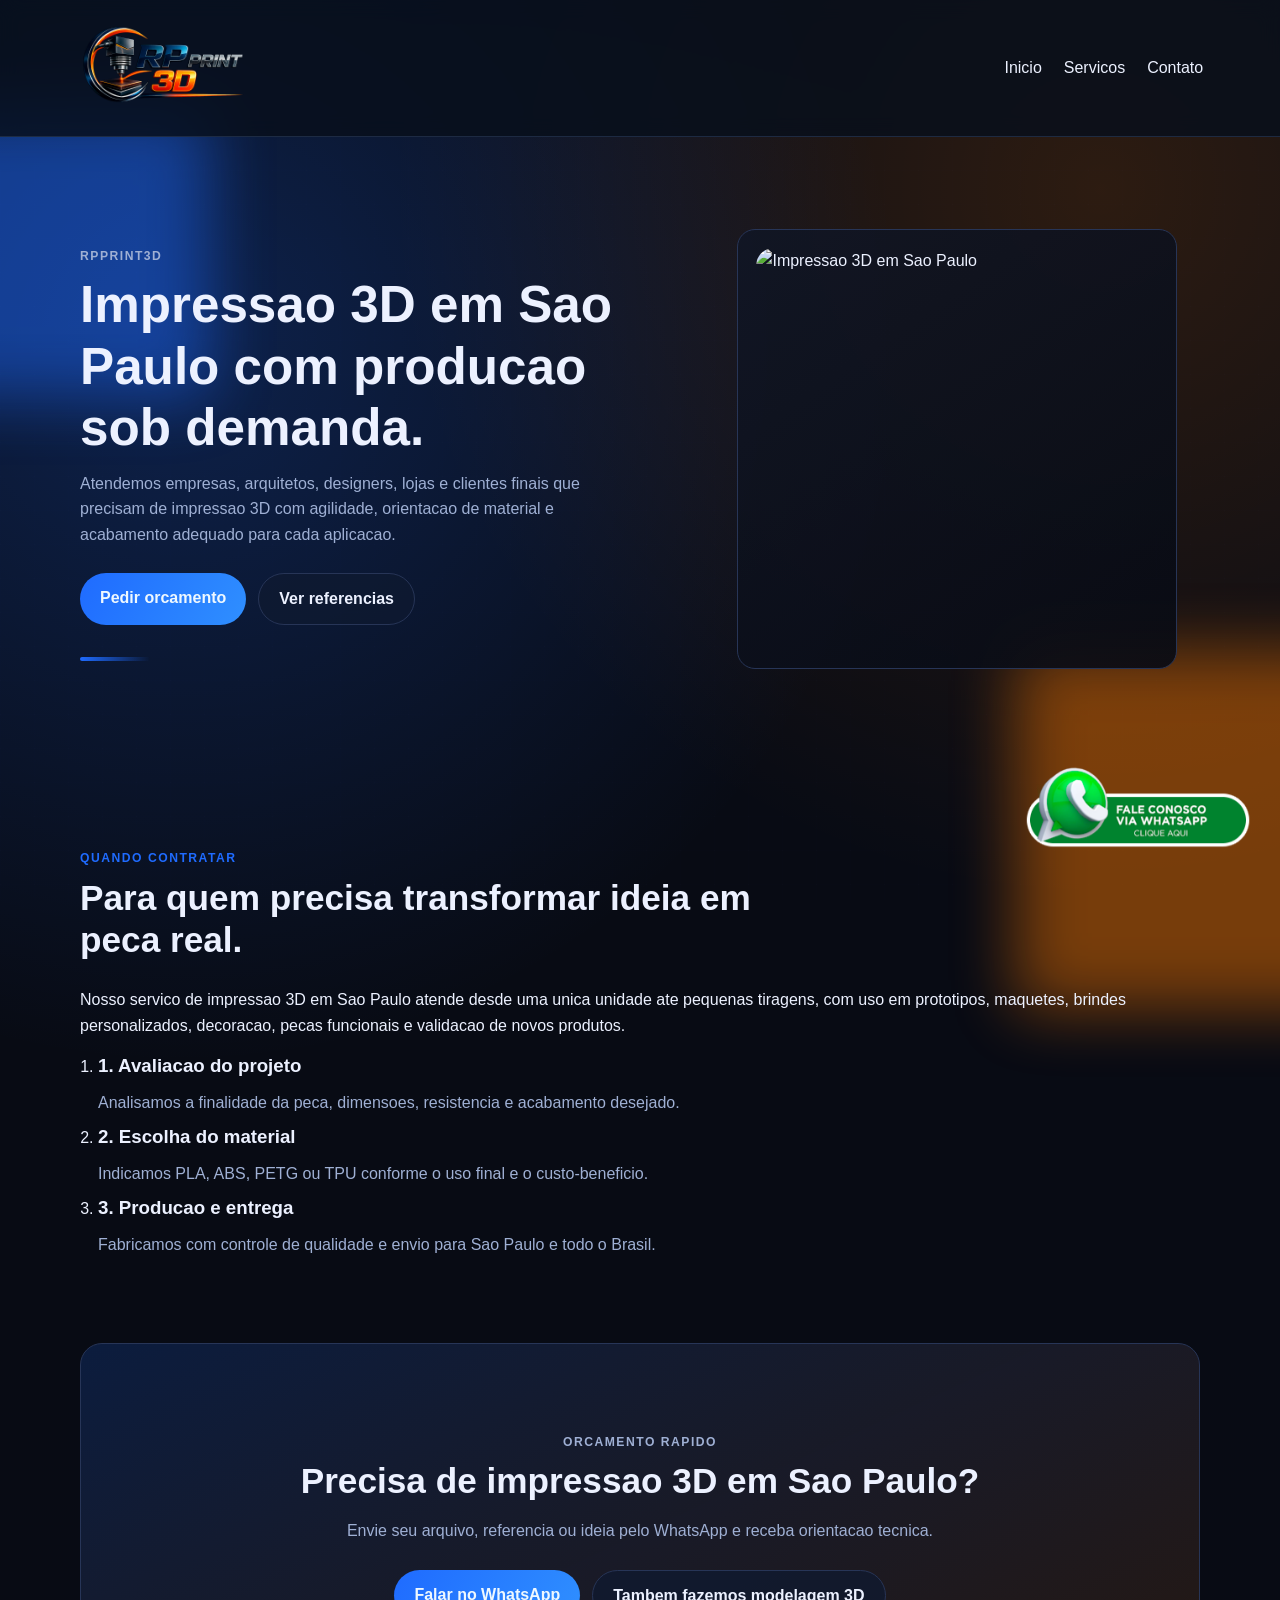
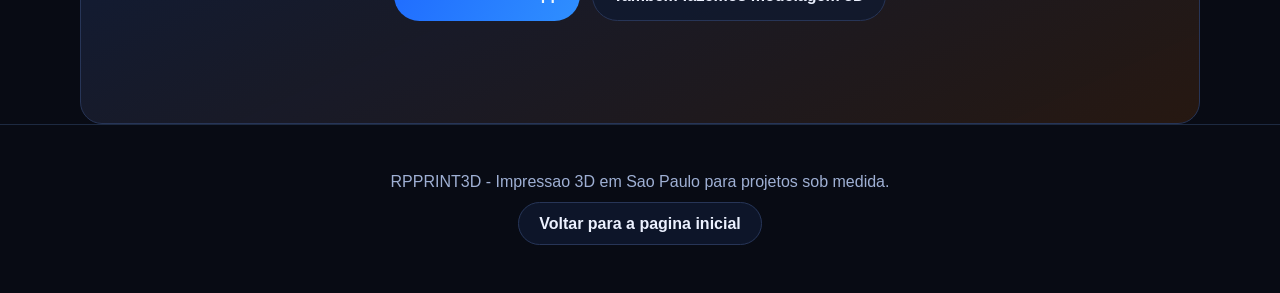
==== impressao-3d-sao-paulo.html @ 9e6063a4 "Melhora SEO e adiciona paginas de servico" ====
<!DOCTYPE html>
<html lang="pt-BR">
<head>
  <meta charset="UTF-8">
  <meta name="viewport" content="width=device-width, initial-scale=1.0">
  <meta name="description" content="Impressao 3D em Sao Paulo para prototipos, brindes, maquetes, pecas tecnicas e projetos sob medida. Atendimento rapido com orcamento via WhatsApp.">
  <meta name="robots" content="index, follow">
  <link rel="canonical" href="https://pellizzaro82.github.io/SiteRPPRINT3D/impressao-3d-sao-paulo.html">
  <title>Impressao 3D em Sao Paulo | RPPRINT3D</title>
  <meta property="og:title" content="Impressao 3D em Sao Paulo | RPPRINT3D">
  <meta property="og:description" content="Servico de impressao 3D em Sao Paulo para empresas e clientes finais, com producao sob demanda e suporte tecnico.">
  <meta property="og:image" content="https://i.pinimg.com/736x/ea/80/e9/ea80e91f7a035674204eea4738184180.jpg">
  <meta property="og:url" content="https://pellizzaro82.github.io/SiteRPPRINT3D/impressao-3d-sao-paulo.html">
  <meta property="og:type" content="website">
  <link rel="icon" type="image/png" href="Logo RPPRINT 3d.png">
  <script type="application/ld+json">
    {
      "@context": "https://schema.org",
      "@type": "Service",
      "name": "Impressao 3D em Sao Paulo",
      "provider": {
        "@type": "ProfessionalService",
        "name": "RPPRINT3D",
        "url": "https://pellizzaro82.github.io/SiteRPPRINT3D/"
      },
      "areaServed": "Sao Paulo, SP",
      "url": "https://pellizzaro82.github.io/SiteRPPRINT3D/impressao-3d-sao-paulo.html",
      "description": "Servico de impressao 3D em Sao Paulo para prototipos, maquetes, brindes e pecas sob medida."
    }
  </script>
  <link rel="stylesheet" href="style.css">
</head>
<body>
  <div class="bg-shape bg-shape-a"></div>
  <div class="bg-shape bg-shape-b"></div>

  <header class="site-header">
    <a href="index.html#topo" class="logo" aria-label="RPPRINT3D - Inicio">
      <img src="Logo RPPRINT 3d.png" alt="Logo RPPRINT3D" class="logo-img">
    </a>
    <button class="menu-btn" id="menuBtn" aria-label="Abrir menu">Menu</button>
    <nav class="nav" id="navMenu">
      <a href="index.html">Inicio</a>
      <a href="index.html#servicos">Servicos</a>
      <a href="index.html#contato">Contato</a>
    </nav>
  </header>

  <main>
    <section class="hero section reveal">
      <div class="hero-copy">
        <p class="eyebrow">RPPRINT3D</p>
        <h1>Impressao 3D em Sao Paulo com producao sob demanda.</h1>
        <p>
          Atendemos empresas, arquitetos, designers, lojas e clientes finais que precisam de impressao 3D com agilidade,
          orientacao de material e acabamento adequado para cada aplicacao.
        </p>
        <div class="hero-cta">
          <a class="btn btn-primary" href="https://wa.me/5511964532979" target="_blank" rel="noopener noreferrer">Pedir orcamento</a>
          <a class="btn btn-ghost" href="index.html#portfolio">Ver referencias</a>
        </div>
      </div>
      <figure class="hero-media">
        <img id="heroSlideImage" src="https://i.pinimg.com/736x/ea/80/e9/ea80e91f7a035674204eea4738184180.jpg" alt="Impressao 3D em Sao Paulo">
      </figure>
    </section>

    <section class="section reveal">
      <div class="section-head">
        <p class="eyebrow">Quando contratar</p>
        <h2>Para quem precisa transformar ideia em peca real.</h2>
      </div>
      <p>
        Nosso servico de impressao 3D em Sao Paulo atende desde uma unica unidade ate pequenas tiragens, com uso em prototipos,
        maquetes, brindes personalizados, decoracao, pecas funcionais e validacao de novos produtos.
      </p>
      <ol class="steps">
        <li>
          <h3>1. Avaliacao do projeto</h3>
          <p>Analisamos a finalidade da peca, dimensoes, resistencia e acabamento desejado.</p>
        </li>
        <li>
          <h3>2. Escolha do material</h3>
          <p>Indicamos PLA, ABS, PETG ou TPU conforme o uso final e o custo-beneficio.</p>
        </li>
        <li>
          <h3>3. Producao e entrega</h3>
          <p>Fabricamos com controle de qualidade e envio para Sao Paulo e todo o Brasil.</p>
        </li>
      </ol>
    </section>

    <section class="section cta reveal">
      <p class="eyebrow">Orcamento rapido</p>
      <h2>Precisa de impressao 3D em Sao Paulo?</h2>
      <p>Envie seu arquivo, referencia ou ideia pelo WhatsApp e receba orientacao tecnica.</p>
      <div class="hero-cta" style="justify-content:center;">
        <a class="btn btn-primary" href="https://wa.me/5511964532979" target="_blank" rel="noopener noreferrer">Falar no WhatsApp</a>
        <a class="btn btn-ghost" href="modelagem-3d-personalizada.html">Tambem fazemos modelagem 3D</a>
      </div>
    </section>
  </main>

  <footer class="site-footer">
    <p>RPPRINT3D - Impressao 3D em Sao Paulo para projetos sob medida.</p>
    <p><a class="btn btn-ghost" href="index.html">Voltar para a pagina inicial</a></p>
  </footer>

  <a class="whatsapp-float" href="https://wa.me/5511964532979" target="_blank" rel="noopener noreferrer" aria-label="Chamar no WhatsApp">
    <img src="cttwhatsapp" alt="WhatsApp">
  </a>

  <script src="script.js"></script>
</body>
</html>
---- style.css ----
:root {
  --bg: #080b14;
  --surface: #111625;
  --surface-2: #0c1325;
  --text: #ecf1ff;
  --muted: #9fb0d4;
  --brand: #1f6bff;
  --brand-2: #ff7a00;
  --border: #273557;
  --shadow: 0 20px 42px rgba(2, 8, 23, 0.42);
  --radius: 18px;
}

* {
  box-sizing: border-box;
}

html,
body {
  margin: 0;
  padding: 0;
  scroll-behavior: smooth;
}

body {
  font-family: "Space Grotesk", sans-serif;
  color: var(--text);
  background: radial-gradient(circle at 14% 18%, rgba(31, 107, 255, 0.24) 0%, rgba(31, 107, 255, 0) 38%),
    radial-gradient(circle at 86% 10%, rgba(255, 122, 0, 0.15) 0%, rgba(255, 122, 0, 0) 35%),
    var(--bg);
  line-height: 1.6;
  position: relative;
  overflow-x: hidden;
}

body::before {
  content: "";
  position: fixed;
  inset: 0;
  pointer-events: none;
  background-image: linear-gradient(rgba(148, 163, 184, 0.08) 1px, transparent 1px),
    linear-gradient(90deg, rgba(148, 163, 184, 0.08) 1px, transparent 1px);
  background-size: 34px 34px;
  opacity: 0.15;
  z-index: -1;
}

.bg-shape {
  position: fixed;
  z-index: -1;
  filter: blur(32px);
  opacity: 0.45;
}

.bg-shape-a {
  width: 290px;
  height: 290px;
  background: #1f6bff;
  top: 12%;
  left: -80px;
}

.bg-shape-b {
  width: 360px;
  height: 360px;
  background: #ff7a00;
  bottom: -110px;
  right: -95px;
}

.site-header {
  position: sticky;
  top: 0;
  z-index: 20;
  background: rgba(8, 15, 28, 0.82);
  backdrop-filter: blur(10px);
  border-bottom: 1px solid rgba(36, 50, 77, 0.8);
  padding: 12px 6vw;
  display: flex;
  align-items: center;
  justify-content: space-between;
}

.logo {
  text-decoration: none;
  display: inline-flex;
  align-items: center;
}

.logo-img {
  width: 168px;
  max-width: 34vw;
  height: auto;
  display: block;
}

.nav {
  display: flex;
  gap: 22px;
}

.nav a {
  color: var(--text);
  text-decoration: none;
  font-weight: 500;
}

.nav a:hover {
  color: var(--brand);
}

.menu-btn {
  display: none;
  border: 1px solid var(--border);
  background: var(--surface);
  color: var(--text);
  border-radius: 999px;
  padding: 8px 14px;
  font-family: inherit;
  font-weight: 600;
}

.section {
  width: min(1120px, 88vw);
  margin: 0 auto;
  padding: 76px 0;
}

.hero {
  display: grid;
  grid-template-columns: 1.1fr 0.9fr;
  align-items: center;
  gap: 42px;
  min-height: auto;
}

.eyebrow {
  text-transform: uppercase;
  letter-spacing: 1.5px;
  font-size: 0.76rem;
  color: var(--brand);
  font-weight: 700;
  margin-bottom: 8px;
}

h1,
h2,
h3 {
  font-family: "Sora", sans-serif;
  line-height: 1.2;
  margin: 0 0 12px;
}

h1 {
  font-size: clamp(2rem, 4vw, 3.35rem);
}

h2 {
  font-size: clamp(1.55rem, 3vw, 2.2rem);
}

.hero-copy p {
  margin-top: 0;
  max-width: 60ch;
  color: var(--muted);
}

.hero-copy {
  position: relative;
}

.hero-copy::after {
  content: "";
  position: absolute;
  width: 70px;
  height: 4px;
  border-radius: 999px;
  background: linear-gradient(90deg, var(--brand), transparent);
  left: 0;
  bottom: -10px;
}

.hero-media img,
.split img,
.gallery img {
  width: 100%;
  border-radius: var(--radius);
  display: block;
  object-fit: cover;
}

.hero-media {
  width: 440px;
  height: 440px;
  max-width: 100%;
  margin-inline: auto;
  border-radius: var(--radius);
  border: 1px solid var(--border);
  background: linear-gradient(145deg, rgba(17, 22, 37, 0.9), rgba(8, 11, 20, 0.9));
  padding: 18px;
}

.hero-media img {
  width: 100%;
  height: 100%;
  min-height: 0;
  object-fit: cover;
  padding: 0;
  border: 0;
  background: transparent;
  transition: opacity 0.45s ease;
}

.hero-media img.is-fading {
  opacity: 0.18;
}

.hero-cta {
  display: flex;
  gap: 12px;
  margin: 26px 0;
  flex-wrap: wrap;
}

.btn {
  text-decoration: none;
  border-radius: 999px;
  padding: 12px 20px;
  font-weight: 700;
  transition: transform 0.2s ease;
}

.btn:hover {
  transform: translateY(-2px);
}

.btn-primary {
  background: linear-gradient(120deg, var(--brand), #2f8fff);
  color: #eef8ff;
}

.btn-ghost {
  border: 1px solid var(--border);
  color: var(--text);
  background: rgba(15, 26, 49, 0.75);
}

.stats {
  list-style: none;
  margin: 24px 0 0;
  padding: 0;
  display: grid;
  grid-template-columns: repeat(3, 1fr);
  gap: 14px;
}

.stats li {
  background: rgba(17, 26, 46, 0.82);
  border: 1px solid var(--border);
  border-radius: 14px;
  padding: 14px;
}

.stats strong {
  display: block;
  font-size: 1.4rem;
  color: var(--brand-2);
}

.stats span {
  color: var(--muted);
  font-size: 0.93rem;
}

.section-head {
  max-width: 700px;
  margin-bottom: 26px;
}

.feature-strip {
  display: grid;
  grid-template-columns: repeat(6, minmax(0, 1fr));
  gap: 10px;
}

.feature-item {
  text-align: center;
  background: rgba(8, 11, 20, 0.4);
  border-radius: 14px;
  padding: 10px;
  padding-top: 18px;
  border: 1px solid var(--border);
  overflow: hidden;
  width: 100%;
  height: 300px;
}

.feature-img-wrap {
  width: 100%;
  height: 200px;
  border-radius: 8px;
  overflow: hidden;
  margin-bottom: 10px;
}

.feature-img-wrap img {
  width: 100%;
  height: 100%;
  object-fit: cover;
  display: block;
  transition: transform 0.35s ease;
}

.feature-item:hover .feature-img-wrap img {
  transform: scale(1.06);
}

.feature-item h3 {
  font-size: 0.98rem;
  margin: 0;
  color: #fff;
  background: linear-gradient(120deg, #235cff, #1f6bff);
  border-radius: 10px;
  padding: 12px 10px;
}

.split {
  display: grid;
  grid-template-columns: 0.95fr 1.05fr;
  gap: 28px;
  align-items: center;
}

.steps {
  margin: 0;
  padding-left: 18px;
}

.steps li {
  margin-bottom: 10px;
}

.steps p {
  color: var(--muted);
  margin: 0;
}

.compact-center {
  text-align: center;
  margin-inline: auto;
}

.mosaic-strip {
  display: grid;
  grid-template-columns: repeat(7, minmax(0, 1fr));
  gap: 10px;
  background: linear-gradient(180deg, transparent 0 24%, rgba(42, 58, 95, 0.55) 24% 78%, transparent 78% 100%);
  padding: 22px 8px;
  border-radius: 16px;
}

.mosaic-strip img {
  width: 100%;
  height: 210px;
  border-radius: 22px;
  object-fit: cover;
  border: 1px solid rgba(255, 255, 255, 0.1);
  cursor: zoom-in;
}

.cta {
  text-align: center;
  background: linear-gradient(155deg, rgba(31, 107, 255, 0.18), rgba(255, 122, 0, 0.12));
  border: 1px solid var(--border);
  border-radius: calc(var(--radius) + 4px);
  padding-inline: min(40px, 4vw);
}

.cta p {
  color: var(--muted);
}

.site-footer {
  padding: 28px 6vw 40px;
  color: var(--muted);
  border-top: 1px solid rgba(36, 50, 77, 0.8);
  text-align: center;
}

.whatsapp-float {
  position: fixed;
  right: 24px;
  bottom: 24px;
  width: 236px;
  height: auto;
  display: inline-flex;
  z-index: 50;
  transition: transform 0.2s ease;
}

.whatsapp-float:hover {
  transform: translateY(-4px) scale(1.03);
}

.whatsapp-float img {
  width: 100%;
  height: auto;
  object-fit: contain;
  display: block;
}

.reveal {
  opacity: 0;
  transform: translateY(26px);
  transition: opacity 0.75s ease, transform 0.75s ease;
}

.reveal.is-visible {
  opacity: 1;
  transform: translateY(0);
}

@media (max-width: 980px) {
  .hero,
  .split {
    grid-template-columns: 1fr;
  }

  .feature-strip {
    grid-template-columns: repeat(3, minmax(0, 1fr));
  }

  .mosaic-strip {
    grid-template-columns: repeat(3, minmax(0, 1fr));
  }
}

@media (max-width: 760px) {
  .menu-btn {
    display: inline-flex;
  }

  .nav {
    position: absolute;
    top: 64px;
    right: 6vw;
    background: #0d172a;
    border: 1px solid var(--border);
    border-radius: 12px;
    padding: 12px;
    flex-direction: column;
    min-width: 190px;
    display: none;
  }

  .nav.open {
    display: flex;
  }

  .stats {
    grid-template-columns: 1fr;
  }

  .feature-strip,
  .mosaic-strip {
    grid-template-columns: 1fr;
  }

  .whatsapp-float {
    right: 32px;
    bottom: 32px;
    width: 220px;
    height: auto;
  }

  .hero-media img {
    min-height: 0;
  }

  .hero-media {
    width: min(90vw, 360px);
    height: min(90vw, 360px);
  }

  .section {
    padding: 58px 0;
  }
}

/* ===== STATS STRIP ===== */
.stats-strip {
  background: rgba(17, 22, 37, 0.6);
  border-top: 1px solid var(--border);
  border-bottom: 1px solid var(--border);
  padding: 36px 6vw;
  display: grid;
  grid-template-columns: repeat(4, 1fr);
  gap: 16px;
  text-align: center;
}

.stat-item div {
  display: flex;
  align-items: baseline;
  justify-content: center;
  gap: 2px;
}

.stat-item strong {
  font-size: clamp(2rem, 4vw, 2.8rem);
  font-family: "Sora", sans-serif;
  color: var(--brand);
}

.stat-item span {
  font-size: 1.3rem;
  color: var(--brand-2);
  font-weight: 700;
}

.stat-item p {
  color: var(--muted);
  margin: 6px 0 0;
  font-size: 0.88rem;
}

/* ===== MATERIAIS ===== */
.mat-grid {
  display: grid;
  grid-template-columns: repeat(4, 1fr);
  gap: 16px;
}

.mat-card {
  background: rgba(17, 22, 37, 0.7);
  border: 1px solid var(--border);
  border-radius: var(--radius);
  padding: 24px 20px;
}

.mat-badge {
  display: inline-block;
  background: linear-gradient(120deg, var(--brand), #2f8fff);
  color: #fff;
  border-radius: 999px;
  padding: 4px 14px;
  font-size: 0.78rem;
  font-weight: 700;
  letter-spacing: 1px;
  margin-bottom: 12px;
}

.mat-card h3 {
  font-size: 1.15rem;
  margin: 0 0 8px;
}

.mat-card > p {
  color: var(--muted);
  font-size: 0.92rem;
  margin: 0 0 14px;
}

.mat-card ul {
  list-style: none;
  padding: 0;
  margin: 0;
}

.mat-card ul li {
  color: var(--muted);
  font-size: 0.88rem;
  padding: 6px 0;
  border-top: 1px solid var(--border);
}

.mat-card ul li::before {
  content: "✓ ";
  color: var(--brand);
  font-weight: 700;
}

/* ===== DEPOIMENTOS ===== */
.dep-grid {
  display: grid;
  grid-template-columns: repeat(3, 1fr);
  gap: 20px;
}

.dep-card {
  background: rgba(17, 22, 37, 0.7);
  border: 1px solid var(--border);
  border-radius: var(--radius);
  padding: 28px 24px;
  margin: 0;
}

.dep-card p {
  color: var(--text);
  font-style: italic;
  margin: 0 0 18px;
  line-height: 1.75;
}

.dep-card footer strong {
  color: var(--brand);
  display: block;
  font-size: 0.95rem;
}

.dep-card footer span {
  color: var(--muted);
  font-size: 0.85rem;
}

/* ===== FAQ ===== */
.faq-list {
  max-width: 760px;
  margin: 0 auto;
}

.faq-item {
  border: 1px solid var(--border);
  border-radius: 12px;
  margin-bottom: 10px;
  overflow: hidden;
}

.faq-item summary {
  padding: 18px 20px;
  cursor: pointer;
  font-weight: 600;
  list-style: none;
  display: flex;
  justify-content: space-between;
  align-items: center;
  user-select: none;
}

.faq-item summary::-webkit-details-marker {
  display: none;
}

.faq-item summary::after {
  content: "+";
  font-size: 1.4rem;
  color: var(--brand);
  transition: transform 0.25s ease;
  flex-shrink: 0;
  margin-left: 12px;
}

.faq-item[open] summary::after {
  transform: rotate(45deg);
}

.faq-item[open] {
  background: rgba(17, 22, 37, 0.5);
}

.faq-item > p {
  padding: 0 20px 18px;
  color: var(--muted);
  margin: 0;
  line-height: 1.7;
}

/* ===== FORMULARIO ===== */
.quote-form {
  max-width: 600px;
  margin: 28px auto 0;
}

.form-row {
  display: grid;
  grid-template-columns: 1fr 1fr;
  gap: 12px;
  margin-bottom: 12px;
}

.quote-form input,
.quote-form select {
  background: rgba(17, 22, 37, 0.8);
  border: 1px solid var(--border);
  border-radius: 10px;
  padding: 12px 16px;
  color: var(--text);
  font-family: inherit;
  font-size: 0.95rem;
  width: 100%;
  outline: none;
}

.quote-form input:focus,
.quote-form select:focus {
  border-color: var(--brand);
}

.quote-form input::placeholder,
.quote-form textarea::placeholder {
  color: var(--muted);
}

.quote-form textarea {
  background: rgba(17, 22, 37, 0.8);
  border: 1px solid var(--border);
  border-radius: 10px;
  padding: 12px 16px;
  color: var(--text);
  font-family: inherit;
  font-size: 0.95rem;
  width: 100%;
  outline: none;
  resize: vertical;
  margin-bottom: 12px;
  display: block;
}

.quote-form textarea:focus {
  border-color: var(--brand);
}

.quote-form select option {
  background: #111625;
}

.quote-form .btn {
  width: 100%;
  margin-top: 4px;
  justify-content: center;
  display: flex;
  font-size: 1rem;
  padding: 14px;
  cursor: pointer;
  border: none;
}

/* ===== LIGHTBOX ===== */
.lightbox {
  position: fixed;
  inset: 0;
  background: rgba(4, 8, 18, 0.95);
  z-index: 100;
  display: none;
  align-items: center;
  justify-content: center;
  cursor: zoom-out;
}

.lightbox.is-open {
  display: flex;
}

.lightbox > img {
  max-width: 90vw;
  max-height: 90vh;
  border-radius: var(--radius);
  border: 1px solid var(--border);
  object-fit: contain;
  cursor: default;
}

.lightbox-close {
  position: absolute;
  top: 20px;
  right: 24px;
  background: rgba(17, 22, 37, 0.9);
  border: 1px solid var(--border);
  color: var(--text);
  border-radius: 999px;
  width: 42px;
  height: 42px;
  font-size: 1.1rem;
  cursor: pointer;
  display: flex;
  align-items: center;
  justify-content: center;
}

/* ===== WHATSAPP PULSE ===== */
@keyframes wa-pulse {
  0%, 100% { transform: scale(1); }
  50% { transform: scale(1.07); }
}

.whatsapp-float {
  animation: wa-pulse 2.8s ease-in-out infinite;
}

.whatsapp-float:hover {
  animation: none;
  transform: scale(1.1);
}

/* ===== RESPONSIVO - NOVAS SECOES ===== */
@media (max-width: 980px) {
  .stats-strip {
    grid-template-columns: repeat(2, 1fr);
  }

  .mat-grid {
    grid-template-columns: repeat(2, 1fr);
  }

  .dep-grid {
    grid-template-columns: 1fr;
  }
}

@media (max-width: 760px) {
  .stats-strip {
    grid-template-columns: repeat(2, 1fr);
    padding: 24px 6vw;
  }

  .mat-grid {
    grid-template-columns: 1fr;
  }

  .form-row {
    grid-template-columns: 1fr;
  }
}
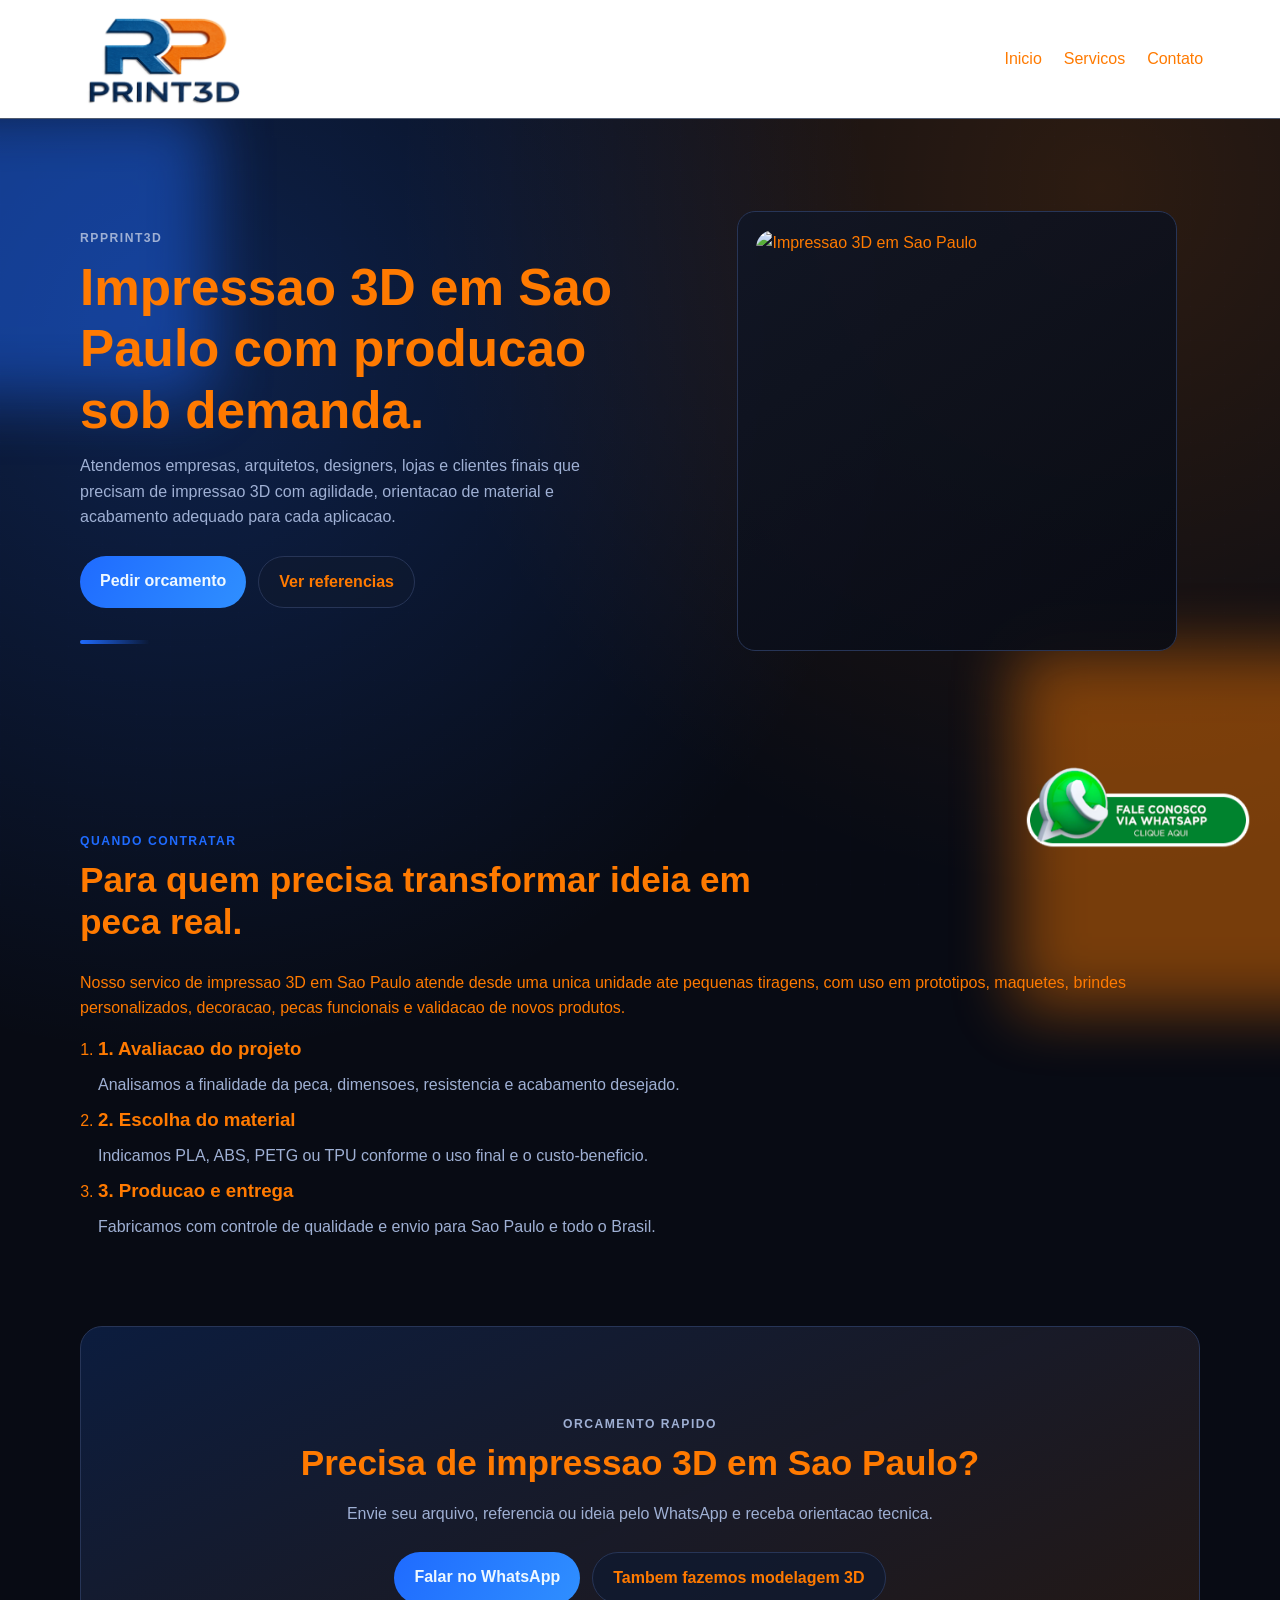
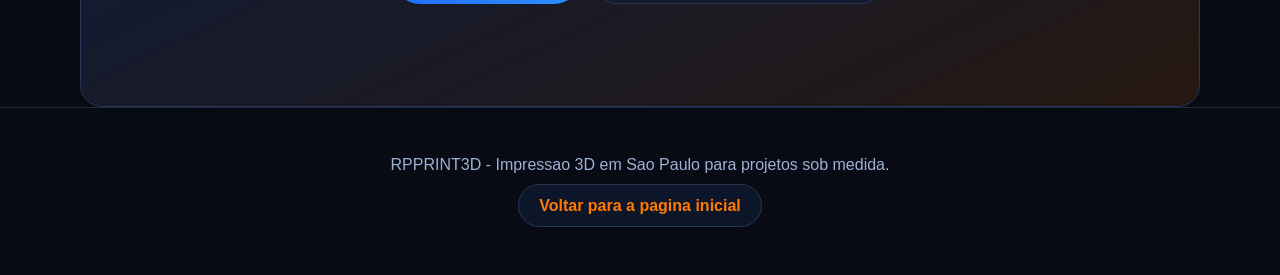
==== commit 00e37ed4: "chore: atualiza páginas e assets do site" ====
--- a/impressao-3d-sao-paulo.html
+++ b/impressao-3d-sao-paulo.html
@@ -5,14 +5,15 @@
   <meta name="viewport" content="width=device-width, initial-scale=1.0">
   <meta name="description" content="Impressao 3D em Sao Paulo para prototipos, brindes, maquetes, pecas tecnicas e projetos sob medida. Atendimento rapido com orcamento via WhatsApp.">
   <meta name="robots" content="index, follow">
-  <link rel="canonical" href="https://pellizzaro82.github.io/SiteRPPRINT3D/impressao-3d-sao-paulo.html">
+  <link rel="canonical" href="https://rpprint3d.com.br/impressao-3d-sao-paulo.html">
   <title>Impressao 3D em Sao Paulo | RPPRINT3D</title>
   <meta property="og:title" content="Impressao 3D em Sao Paulo | RPPRINT3D">
   <meta property="og:description" content="Servico de impressao 3D em Sao Paulo para empresas e clientes finais, com producao sob demanda e suporte tecnico.">
   <meta property="og:image" content="https://i.pinimg.com/736x/ea/80/e9/ea80e91f7a035674204eea4738184180.jpg">
-  <meta property="og:url" content="https://pellizzaro82.github.io/SiteRPPRINT3D/impressao-3d-sao-paulo.html">
+  <meta property="og:url" content="https://rpprint3d.com.br/impressao-3d-sao-paulo.html">
   <meta property="og:type" content="website">
-  <link rel="icon" type="image/png" href="Logo RPPRINT 3d.png">
+  <link rel="icon" href="/favicon.png" sizes="48x48" type="image/png">
+  <link rel="apple-touch-icon" href="/logo-rpprint3d.png">
   <script type="application/ld+json">
     {
       "@context": "https://schema.org",
@@ -21,10 +22,11 @@
       "provider": {
         "@type": "ProfessionalService",
         "name": "RPPRINT3D",
-        "url": "https://pellizzaro82.github.io/SiteRPPRINT3D/"
+        "url": "https://rpprint3d.com.br/",
+        "logo": "https://rpprint3d.com.br/logo-rpprint3d.png"
       },
       "areaServed": "Sao Paulo, SP",
-      "url": "https://pellizzaro82.github.io/SiteRPPRINT3D/impressao-3d-sao-paulo.html",
+      "url": "https://rpprint3d.com.br/impressao-3d-sao-paulo.html",
       "description": "Servico de impressao 3D em Sao Paulo para prototipos, maquetes, brindes e pecas sob medida."
     }
   </script>
@@ -36,7 +38,7 @@
 
   <header class="site-header">
     <a href="index.html#topo" class="logo" aria-label="RPPRINT3D - Inicio">
-      <img src="Logo RPPRINT 3d.png" alt="Logo RPPRINT3D" class="logo-img">
+      <img src="Logotipo.png" alt="Logo RPPRINT3D" class="logo-img">
     </a>
     <button class="menu-btn" id="menuBtn" aria-label="Abrir menu">Menu</button>
     <nav class="nav" id="navMenu">
--- a/style.css
+++ b/style.css
@@ -2,7 +2,7 @@
   --bg: #080b14;
   --surface: #111625;
   --surface-2: #0c1325;
-  --text: #ecf1ff;
+  --text: #ff7a00;
   --muted: #9fb0d4;
   --brand: #1f6bff;
   --brand-2: #ff7a00;
@@ -72,9 +72,9 @@
   position: sticky;
   top: 0;
   z-index: 20;
-  background: rgba(8, 15, 28, 0.82);
+  background: rgb(255, 255, 255);
   backdrop-filter: blur(10px);
-  border-bottom: 1px solid rgba(36, 50, 77, 0.8);
+  border-bottom: 1px solid rgba(36, 50, 77, 0.8); 
   padding: 12px 6vw;
   display: flex;
   align-items: center;
